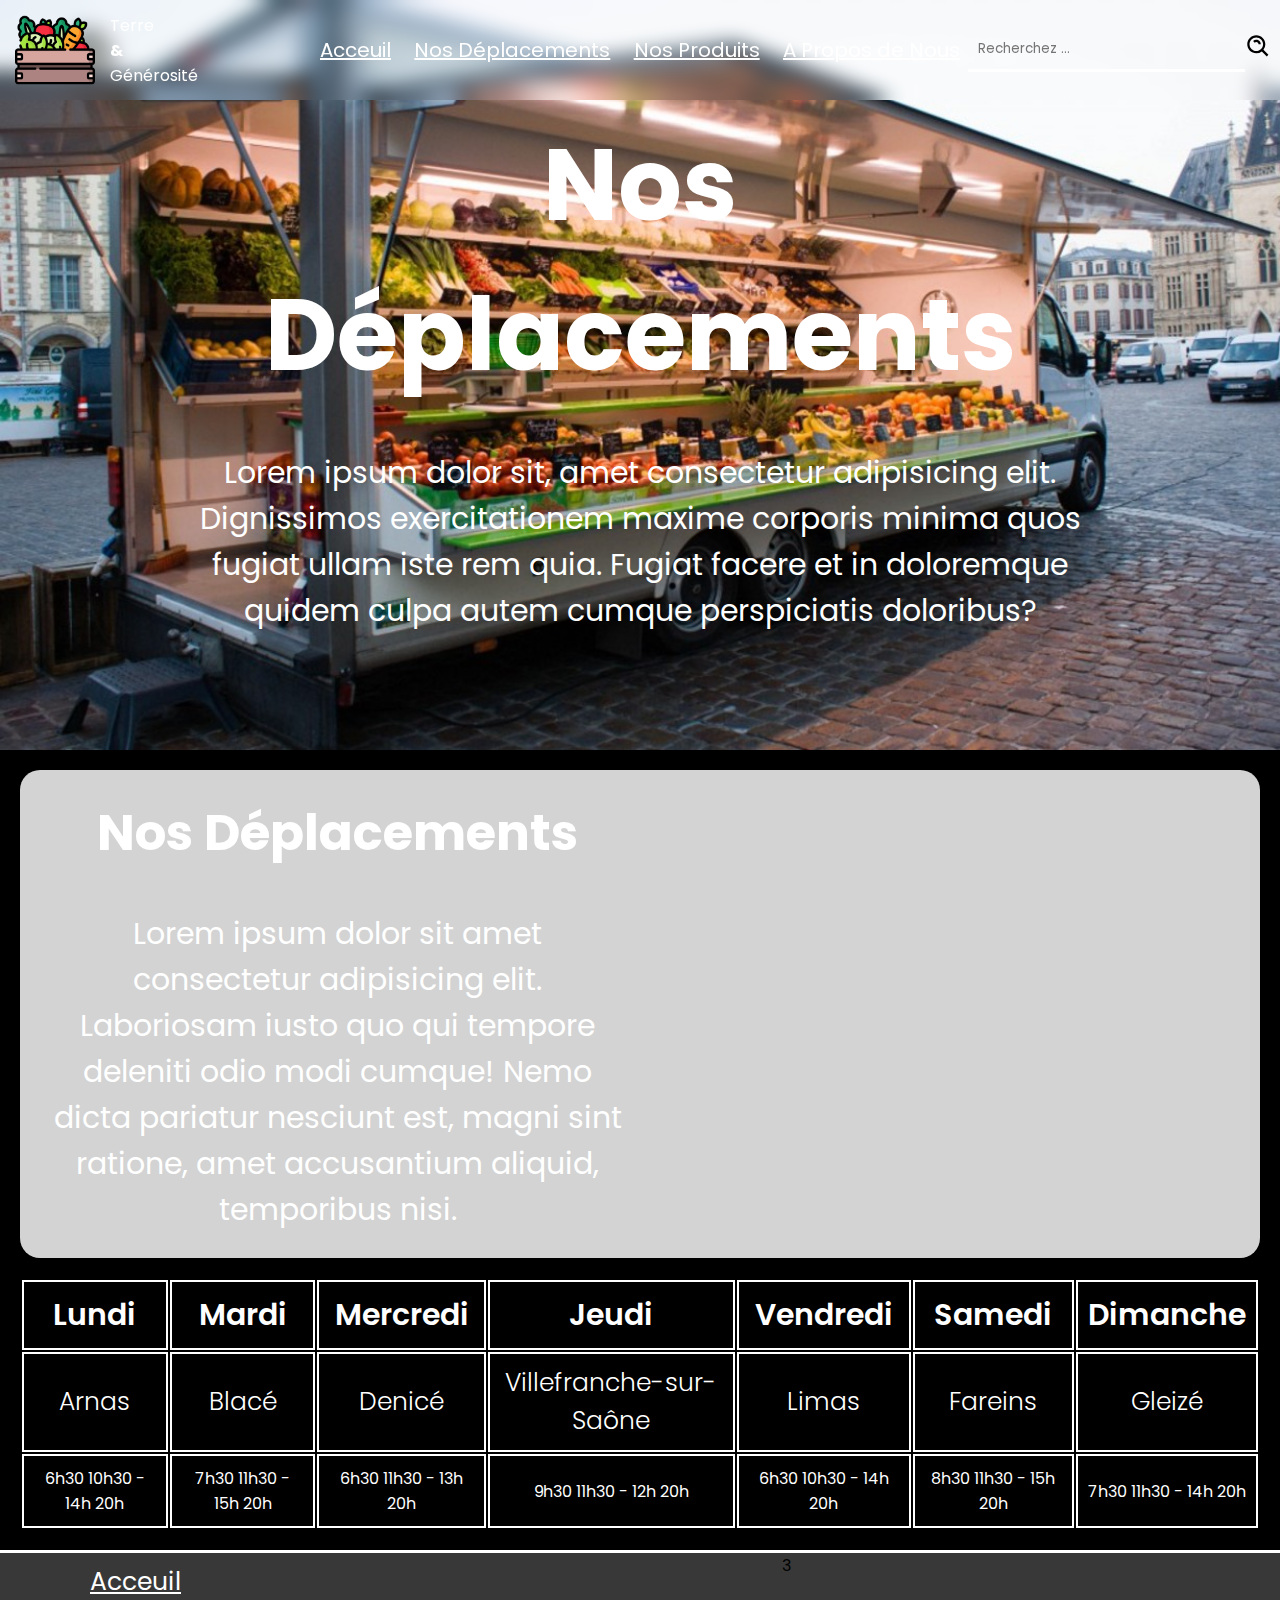
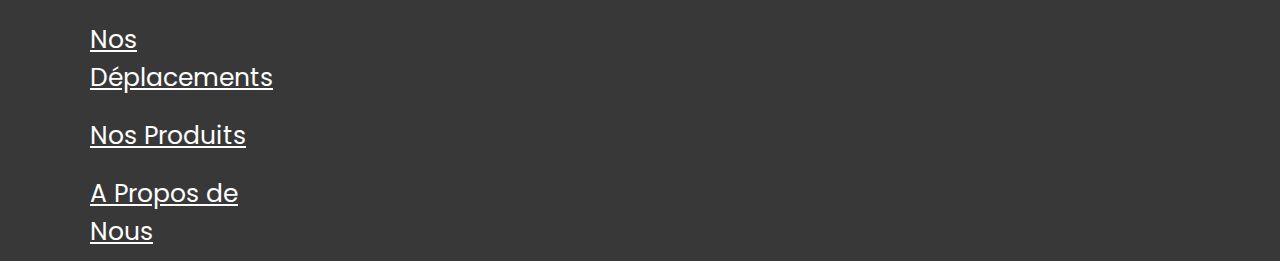
==== Nos Déplacements.html @ 183091df "SiteWeb" ====
<!DOCTYPE html>
<html lang="fr">
<head>
    <meta charset="UTF-8">
    <meta name="viewport" content="width=device-width, initial-scale=1.0">
    <title>Nos Déplacements - Terre & Générosité</title>
    <link rel="preconnect" href="https://fonts.gstatic.com" crossorigin>
    <link rel="preconnect" href="https://fonts.googleapis.com">
    <link href="https://fonts.googleapis.com/css2?family=Poppins:ital,wght@0,100;0,200;0,300;0,400;0,500;0,600;0,700;0,800;0,900;1,100;1,200;1,300;1,400;1,500;1,600;1,700;1,800;1,900&display=swap" rel="stylesheet">
    <link rel="stylesheet" href="nos déplacements.css">
</head>
<div class="Arrière-Plan">
<header>
    <div class="Header-Left">
        <img src="logo.png" id="Logo-Header">
        <div>Terre<br><strong> & </strong><br>Générosité</div>
    </div>
    <div class="Header-Middle">
        <a href="Acceuil.html">Acceuil</a>
        <a href="Nos Déplacements.html">Nos Déplacements</a>
        <a href="Nos Produits.html">Nos Produits</a>
        <a href="#">A Propos de Nous</a>
    </div>
    <div class="Header-Right">
        <input type="text" placeholder="Recherchez ..." id="Barre-De-Recherche">
        <a href="#">
            <img src="[data-uri]"/>
        </a>
    </div>
</header>
<body>
    <div class="Body">
        <h1>
            Nos Déplacements
        </h1>
        <p>
            Lorem ipsum dolor sit, amet consectetur adipisicing elit. Dignissimos exercitationem maxime corporis minima quos fugiat ullam iste rem quia. Fugiat facere et in doloremque quidem culpa autem cumque perspiciatis doloribus?
        </p>
    </div>
</div>
    <div class="Middle-Body">
        <div class="Top-Middle-Body">
            <div id="salut">
                <h1>
                    Nos Déplacements
                </h1>
                <p>Lorem ipsum dolor sit amet consectetur adipisicing elit. Laboriosam iusto quo qui tempore deleniti odio modi cumque! Nemo dicta pariatur nesciunt est, magni sint ratione, amet accusantium aliquid, temporibus nisi.</p>
            </div>

            <div class="map-container">
                <iframe 
                src="https://www.google.com/maps/embed?pb=!1m18!1m12!1m3!1d2615.120824894585!2d4.666!3d45.933!2m3!1f0!2f0!3f0!3m2!1i1024!2i768!4f13.1!3m3!1m2!1s0x47e66fdd19600e4f%3A0x4aa4095e2737a676!2sArnas!5e0!3m2!1sfr!2sfr!4v1605204035723!5m2!1sfr!2sfr&zoom=10"
                width="600"
                height="450"
                style="border:0;"
                allowfullscreen=""
                loading="lazy">
                </iframe>
            </div>
        </div>
        <div class="Bottom-Body">
            <table>
                <tr>
                    <th>Lundi</th>
                    <th>Mardi</th>
                    <th>Mercredi</th>
                    <th>Jeudi</th>
                    <th>Vendredi</th>
                    <th>Samedi</th>
                    <th>Dimanche</th>
                </tr>
                <tr class="ville">
                    <td>Arnas</td>
                    <td>Blacé</td>
                    <td>Denicé</td>
                    <td>Villefranche-sur-Saône</td>
                    <td>Limas</td>
                    <td>Fareins</td>
                    <td>Gleizé</td>
                </tr>
                <tr>
                    <td>6h30 10h30 - 14h 20h</td>
                    <td>7h30 11h30 - 15h 20h</td>
                    <td>6h30 11h30 - 13h 20h</td>
                    <td>9h30 11h30 - 12h 20h</td>
                    <td>6h30 10h30 - 14h 20h</td>
                    <td>8h30 11h30 - 15h 20h</td>
                    <td>7h30 11h30 - 14h 20h</td>
                </tr>
            </table>
        </div>
    </div>
</body>
<footer>
    <div class="Footer">
        <div class="Footer-Left">
            <a href="#">Acceuil</a>
            <a href="Nos Déplacements.html">Nos Déplacements</a>
            <a href="#">Nos Produits</a>
            <a href="#">A Propos de Nous</a>
        </div>
        <div class="Footer-Middle">

        </div>
        <div class="Footer-Right">3</div>
    </div>
</footer>
</html>
---- nos déplacements.css ----
@import url('https://fonts.googleapis.com/css2?family=Poppins:ital,wght@0,100;0,200;0,300;0,400;0,500;0,600;0,700;0,800;0,900;1,100;1,200;1,300;1,400;1,500;1,600;1,700;1,800;1,900&display=swap');

*{
    margin: 0;
    padding: 0;
    box-sizing: border-box;
    font-family: 'Poppins', sans-serif;
}
.Arrière-Plan{
    background-image: url(Camion_fruits_et_légumes.jpg);
    background-repeat: no-repeat;
    background-size: cover;
}
header{
    color: white;
    height: 100px;
    display: grid;
    grid-template-columns: 1fr 2fr 1fr;
    backdrop-filter: blur(10px);
}
.Header-Left{
    display: flex;
    align-items: center;
}
#Logo-Header{
    width: 25%;
    margin-left: 15px;
    margin-right: 15px;
}
.Header-Middle{
    display: flex;
    justify-content: space-between;
    align-items: center;
}
.Header-Middle a{
    color: white;
    font-size: 20px;
}
.Header-Right{
    display: flex;
    justify-content: center;
    align-items: center;
}
#Barre-De-Recherche{
    padding: 10px;
    background-color: transparent;
    color: white;
    border: 0px solid black;
    border-bottom: 3px solid white;
}













h1{
    color: white;
    font-size: 100px;
    margin: 30px;
    margin-top: 10px;
    text-align: center;
}

.Body{
    width: 75%;
    margin: auto;
    height: 650px;
    display: flex;
    align-items: center;
    flex-direction: column;
}

#salut h1{
    color: white;
    font-size: 50px;
    margin: 30px;
    margin-top: 10px;
    text-align: center;
}
p{
    color: white;
    text-align: center;
    font-size: 30px;
    padding: 10px;
}
.Middle-Body{
    background-color: black;
    height: 100%;
    padding: 20px;
}
.Top-Middle-Body{
    padding: 15px;
    background-color: lightgray;
    border-radius: 20px;
    display: grid;
    grid-template-columns: 1fr 1fr;
}
.Bottom-Body{
    display: flex;
    justify-content: center;
    align-items: center;
}
table{
    margin-top: 20px;
}

th{
    color: white;
    border: 2px solid white;
    padding: 10px;
    font-size: 30px;
    font-weight: 600;

}
.ville{
    font-size: 25px;
    font-weight: 300;
}
td{
    color: white;
    border: 2px solid white;
    padding: 10px;
    text-align: center;
}
.Footer{
    height: 100%;
    display: grid;
    grid-template-columns: 1fr 2fr 2fr;
    background-color: rgb(56, 56, 56);
    border-top:3px solid white ;
}
.Footer-Left{
    display: flex;
    justify-content: center;
    flex-direction: column;
}
.Footer-Middle{
    display: flex;
    justify-content: center;
    align-items: center;
    flex-direction: column;
}
.Footer-Left a{
    color: white;
    font-size: 25px;
    margin: 10px;
    margin-left: 90px;
}
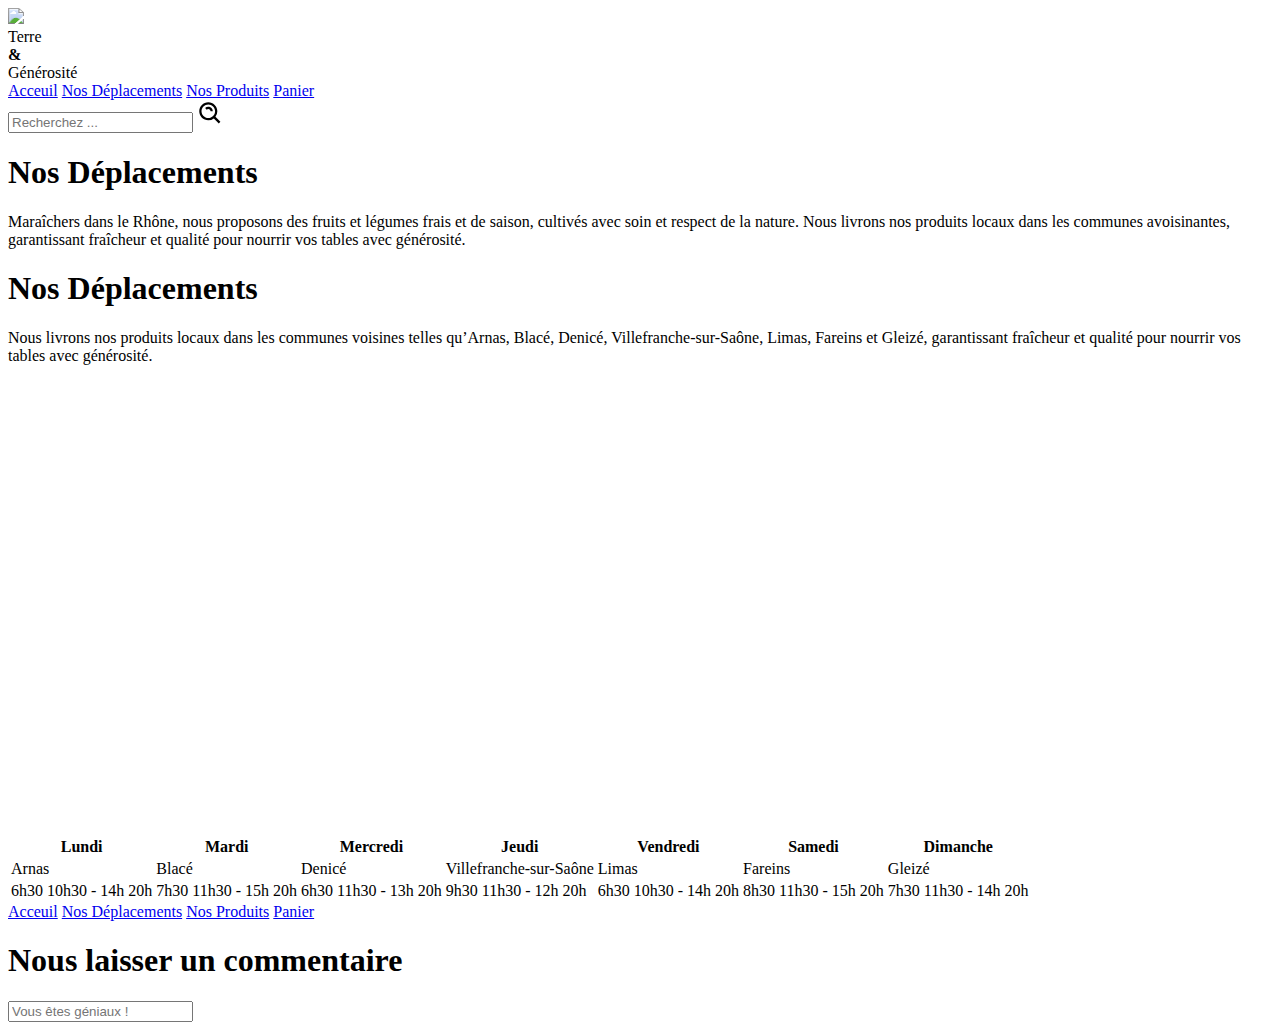
==== commit 2baab765: "Rendu-Final" ====
--- a/Nos Déplacements.html
+++ b/Nos Déplacements.html
@@ -7,19 +7,20 @@
     <link rel="preconnect" href="https://fonts.gstatic.com" crossorigin>
     <link rel="preconnect" href="https://fonts.googleapis.com">
     <link href="https://fonts.googleapis.com/css2?family=Poppins:ital,wght@0,100;0,200;0,300;0,400;0,500;0,600;0,700;0,800;0,900;1,100;1,200;1,300;1,400;1,500;1,600;1,700;1,800;1,900&display=swap" rel="stylesheet">
-    <link rel="stylesheet" href="nos déplacements.css">
+    <link rel="stylesheet" href="C:\Users\jbrai\Desktop\Port Folio\Site Web Terre et Générosité\Site-web\CSS\nos déplacements.css">
 </head>
 <div class="Arrière-Plan">
 <header>
     <div class="Header-Left">
-        <img src="logo.png" id="Logo-Header">
+        <img src="C:\Users\jbrai\Desktop\Port Folio\Site Web Terre et Générosité\Site-web\Images\logo.png" id="Logo-Header">
         <div>Terre<br><strong> & </strong><br>Générosité</div>
     </div>
     <div class="Header-Middle">
-        <a href="Acceuil.html">Acceuil</a>
+        <a href="Index.html">Acceuil</a>
         <a href="Nos Déplacements.html">Nos Déplacements</a>
         <a href="Nos Produits.html">Nos Produits</a>
-        <a href="#">A Propos de Nous</a>
+        <a href="Panier.html">Panier</a>
+
     </div>
     <div class="Header-Right">
         <input type="text" placeholder="Recherchez ..." id="Barre-De-Recherche">
@@ -34,7 +35,7 @@
             Nos Déplacements
         </h1>
         <p>
-            Lorem ipsum dolor sit, amet consectetur adipisicing elit. Dignissimos exercitationem maxime corporis minima quos fugiat ullam iste rem quia. Fugiat facere et in doloremque quidem culpa autem cumque perspiciatis doloribus?
+            Maraîchers dans le Rhône, nous proposons des fruits et légumes frais et de saison, cultivés avec soin et respect de la nature. Nous livrons nos produits locaux dans les communes avoisinantes, garantissant fraîcheur et qualité pour nourrir vos tables avec générosité.
         </p>
     </div>
 </div>
@@ -44,7 +45,7 @@
                 <h1>
                     Nos Déplacements
                 </h1>
-                <p>Lorem ipsum dolor sit amet consectetur adipisicing elit. Laboriosam iusto quo qui tempore deleniti odio modi cumque! Nemo dicta pariatur nesciunt est, magni sint ratione, amet accusantium aliquid, temporibus nisi.</p>
+                <p>Nous livrons nos produits locaux dans les communes voisines telles qu’Arnas, Blacé, Denicé, Villefranche-sur-Saône, Limas, Fareins et Gleizé, garantissant fraîcheur et qualité pour nourrir vos tables avec générosité.</p>
             </div>
 
             <div class="map-container">
@@ -94,15 +95,15 @@
 <footer>
     <div class="Footer">
         <div class="Footer-Left">
-            <a href="#">Acceuil</a>
+            <a href="Index.html">Acceuil</a>
             <a href="Nos Déplacements.html">Nos Déplacements</a>
-            <a href="#">Nos Produits</a>
-            <a href="#">A Propos de Nous</a>
+            <a href="Nos Produits.html">Nos Produits</a>
+            <a href="Panier.html">Panier</a>
         </div>
         <div class="Footer-Middle">
-
+            <h1>Nous laisser un commentaire</h1>
+            <input type="text" placeholder="Vous êtes géniaux !">
         </div>
-        <div class="Footer-Right">3</div>
     </div>
 </footer>
 </html>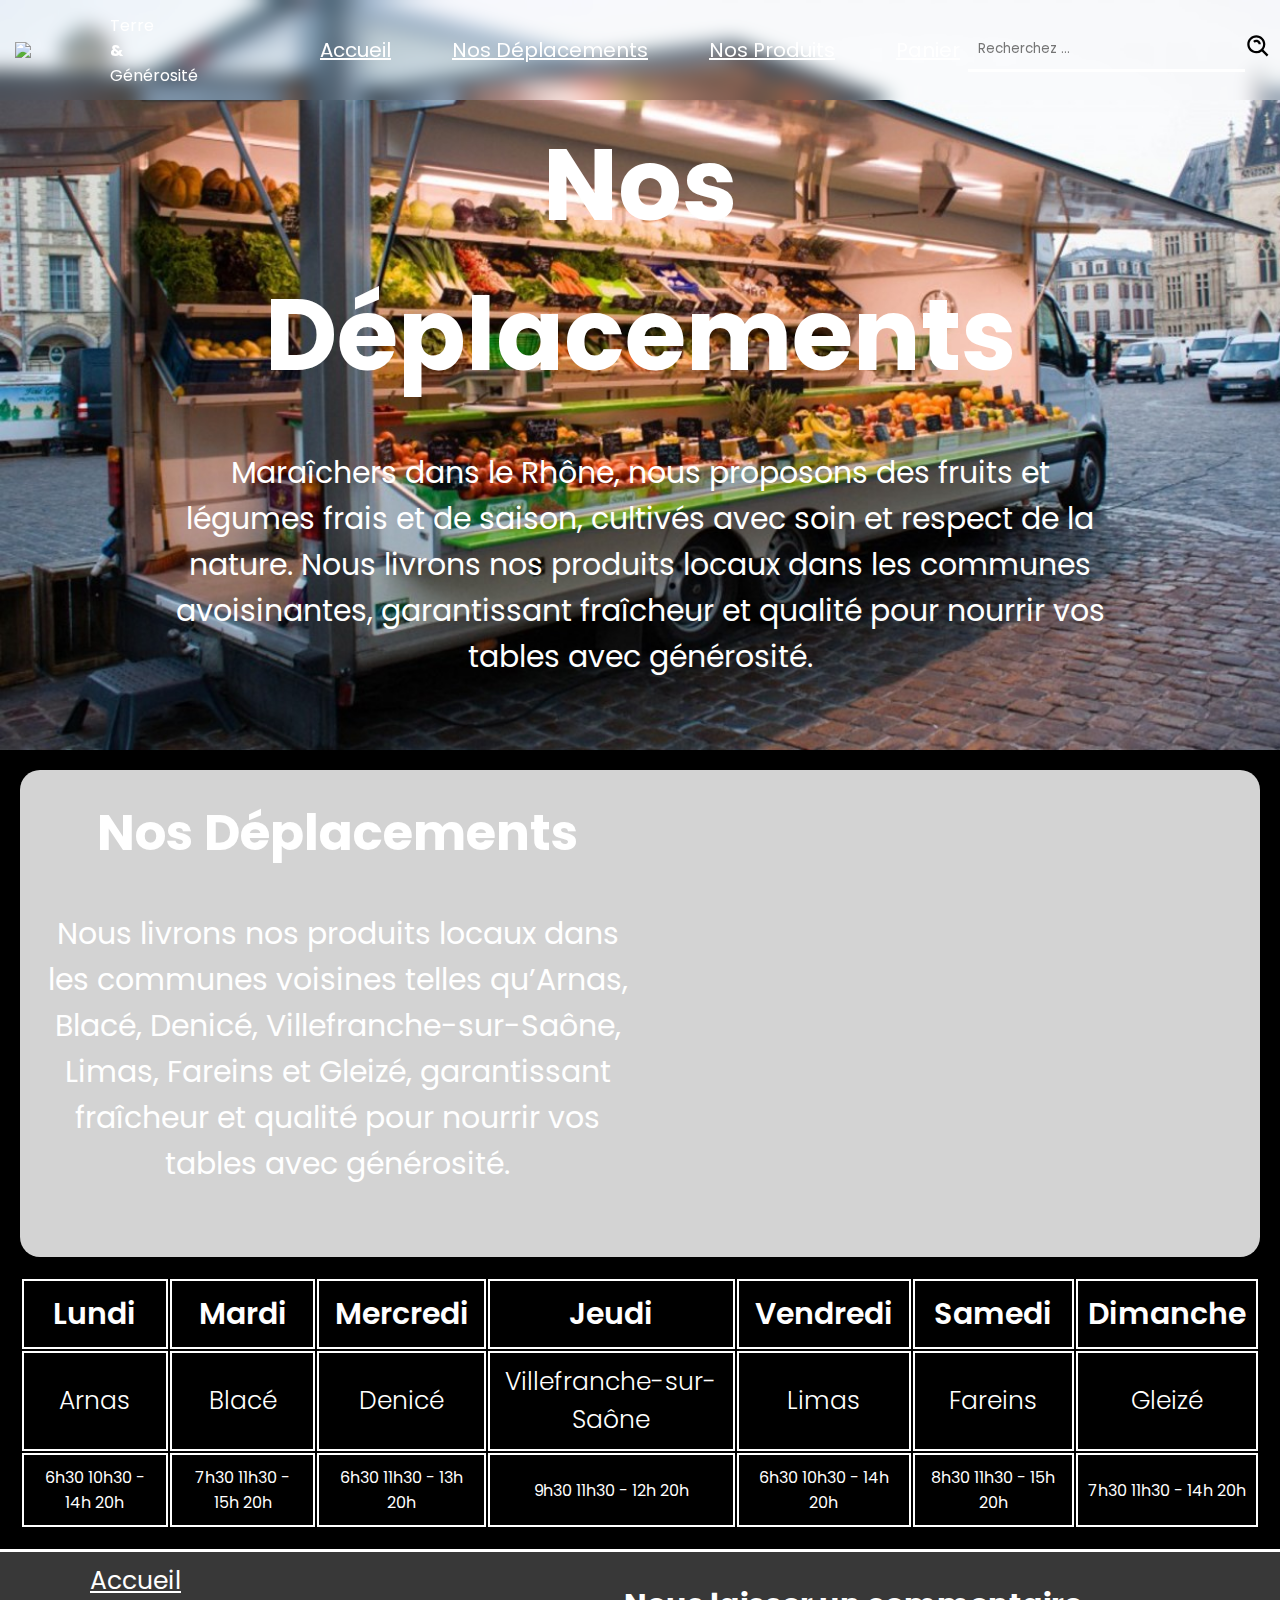
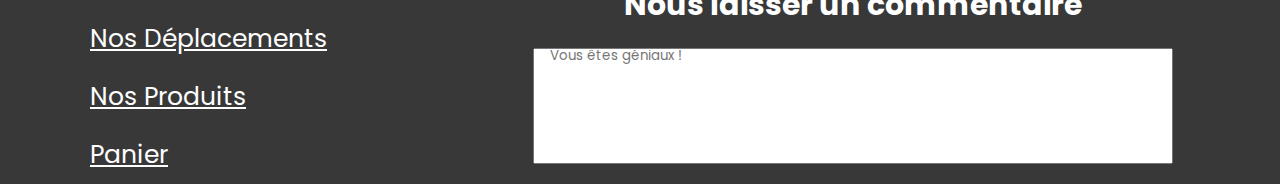
==== commit 8ebc9b4c: "Final" ====
--- a/Nos Déplacements.html
+++ b/Nos Déplacements.html
@@ -7,7 +7,7 @@
     <link rel="preconnect" href="https://fonts.gstatic.com" crossorigin>
     <link rel="preconnect" href="https://fonts.googleapis.com">
     <link href="https://fonts.googleapis.com/css2?family=Poppins:ital,wght@0,100;0,200;0,300;0,400;0,500;0,600;0,700;0,800;0,900;1,100;1,200;1,300;1,400;1,500;1,600;1,700;1,800;1,900&display=swap" rel="stylesheet">
-    <link rel="stylesheet" href="C:\Users\jbrai\Desktop\Port Folio\Site Web Terre et Générosité\Site-web\CSS\nos déplacements.css">
+    <link rel="stylesheet" href="CSS\nos déplacements.css">
 </head>
 <div class="Arrière-Plan">
 <header>
@@ -16,7 +16,7 @@
         <div>Terre<br><strong> & </strong><br>Générosité</div>
     </div>
     <div class="Header-Middle">
-        <a href="Index.html">Acceuil</a>
+        <a href="Index.html">Accueil</a>
         <a href="Nos Déplacements.html">Nos Déplacements</a>
         <a href="Nos Produits.html">Nos Produits</a>
         <a href="Panier.html">Panier</a>
@@ -95,7 +95,7 @@
 <footer>
     <div class="Footer">
         <div class="Footer-Left">
-            <a href="Index.html">Acceuil</a>
+            <a href="Index.html">Accueil</a>
             <a href="Nos Déplacements.html">Nos Déplacements</a>
             <a href="Nos Produits.html">Nos Produits</a>
             <a href="Panier.html">Panier</a>
